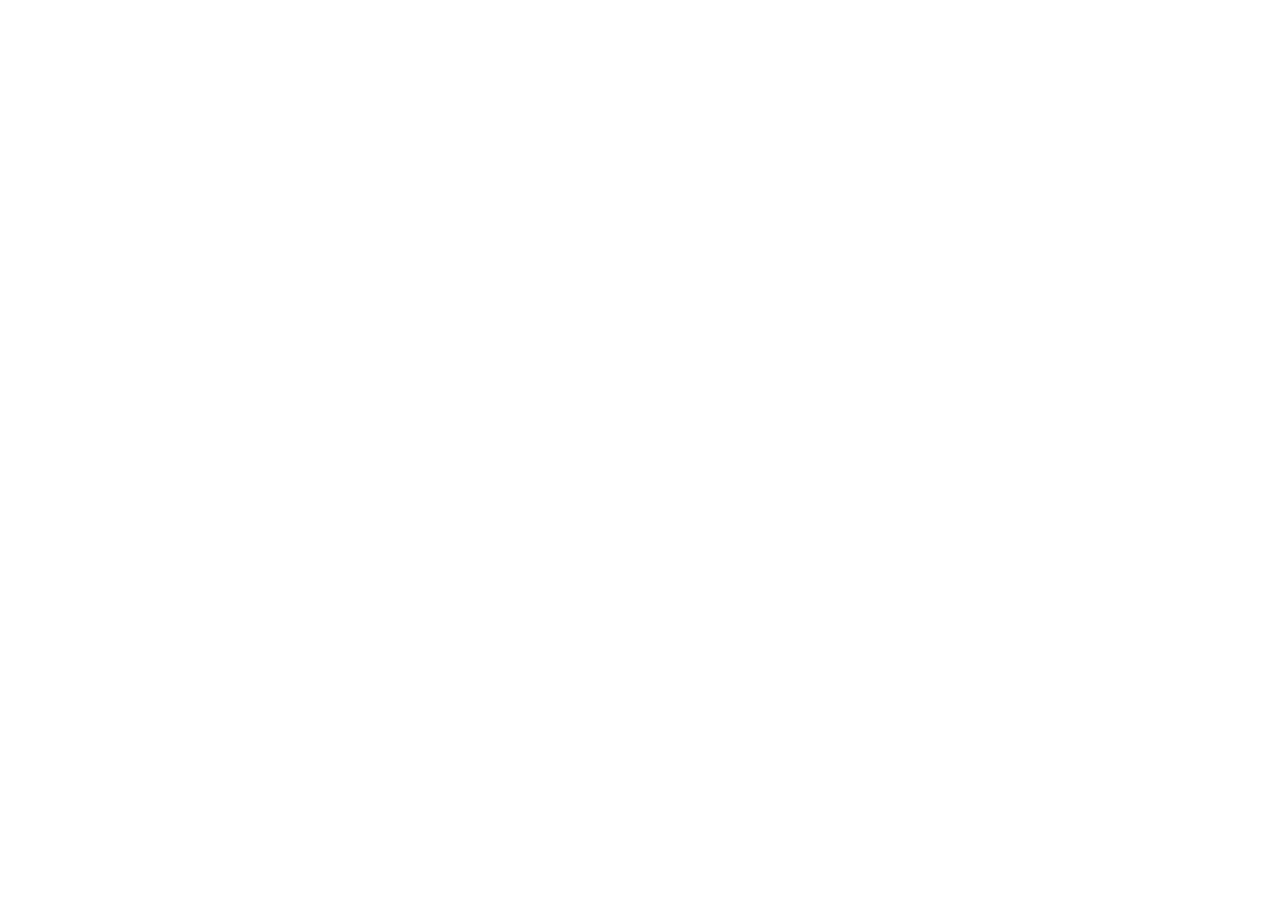
==== Mission-07/index.html @ 87a756aa "任务7" ====
<!DOCTYPE html>
   <html lang="en">
   <head>
     <meta charset="UTF-8">
     <title>首页</title>
     <!-- 引入Bootstrap核心样式文件（必须） -->
     <link rel="stylesheet" href="css/bootstrap.min.css">

     <!-- 你自己的样式或其他文件 -->
     <link rel="stylesheet" href="example.css">
   </head>
   <body>
 
     <!-- 由于Bootstrap的JS插件依赖jQuery，so 引入jQuery -->
     <script src="jquery-1.9.1.min.js"></script>
     <!-- 引入所有的Bootstrap的JS插件 -->
     <script src="bootstrap.js"></script>
     <!-- 你自己的脚本文件 -->
     <script src="example.js"></script>
   </body>
   </html>
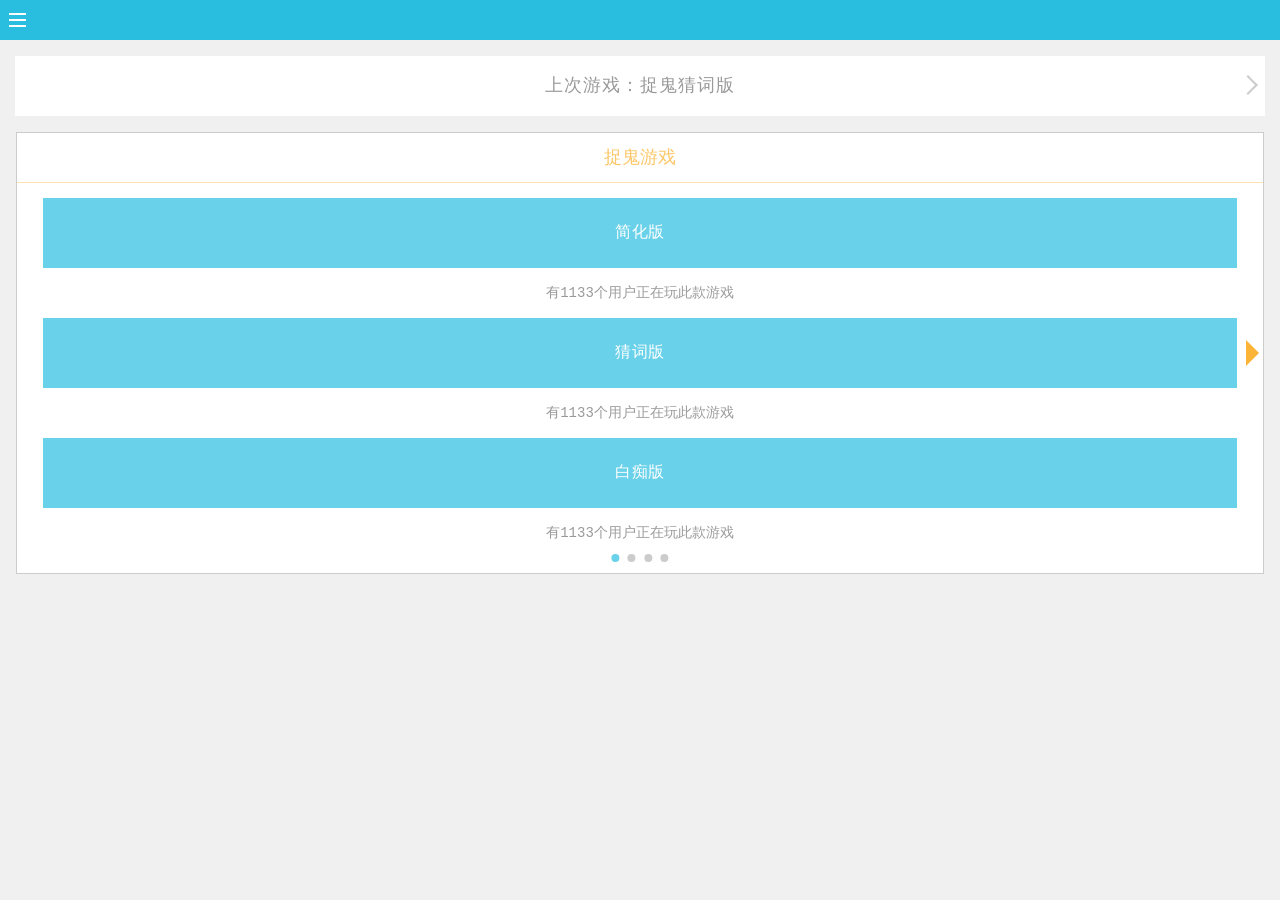
==== commit 92b8b79d: "任务7" ====
--- a/Mission-07/index.html
+++ b/Mission-07/index.html
@@ -1,21 +1,82 @@
 <!DOCTYPE html>
-   <html lang="en">
-   <head>
-     <meta charset="UTF-8">
-     <title>首页</title>
-     <!-- 引入Bootstrap核心样式文件（必须） -->
-     <link rel="stylesheet" href="css/bootstrap.min.css">
+<html lang="en">
 
-     <!-- 你自己的样式或其他文件 -->
-     <link rel="stylesheet" href="example.css">
-   </head>
-   <body>
- 
-     <!-- 由于Bootstrap的JS插件依赖jQuery，so 引入jQuery -->
-     <script src="jquery-1.9.1.min.js"></script>
-     <!-- 引入所有的Bootstrap的JS插件 -->
-     <script src="bootstrap.js"></script>
-     <!-- 你自己的脚本文件 -->
-     <script src="example.js"></script>
-   </body>
-   </html>+<head>
+  <meta charset="UTF-8">
+  <meta name="viewport" content="width=device-width, initial-scale=1.0">
+  <meta http-equiv="X-UA-Compatible" content="ie=edge">
+  <title>首页</title>
+
+  <!-- 引入Bootstrap核心样式文件（必须） -->
+  <link rel="stylesheet" href="css/bootstrap.css">
+  <!-- 你自己的样式或其他文件 -->
+  <link rel="stylesheet" href="css/index.css">
+</head>
+
+<body>
+
+  <!-- -------------------顶栏------------------ -->
+  <header class="nav navbar-fixed-top">
+    <div class="top-bar ">
+      <ul>
+        <li></li>
+        <li></li>
+        <li></li>
+      </ul>
+    </div>
+  </header>
+  <div class="title row">
+    <p class="title-l">上次游戏：捉鬼猜词版</p>
+    <span class="title-r"></span>
+  </div>
+
+  <!------------------- 主题栏 --------------------->
+  <section class="content">
+    <div class="content-t">
+      <p>捉鬼游戏</p>
+    </div>
+
+    <!--------------------- 内容栏 ----------------->
+    <div class="content-m">
+      <div class="row-1">
+        <div onclick="window.open('./play.html')">
+          <p class="mode-1">简化版</p>
+        </div>
+        <p class="player">有1133个用户正在玩此款游戏</p>
+      </div >
+      <div class="row-2">
+        <div onclick="window.open('./play.html')">
+          <p class="mode-2">猜词版</p>
+        </div>
+        <p class="player">有1133个用户正在玩此款游戏</p>
+      </div>
+      <div class="row-3">
+        <div onclick="window.open('./play.html')">
+          <p class="mode-3">白痴版</p>
+        </div>
+        <p class="player">有1133个用户正在玩此款游戏</p>
+      </div>
+    </div>
+    <div class="comtent-r-pic"></div>
+    <div class="list-pic">
+      <ul>
+        <li></li>
+        <li></li>
+        <li></li>
+        <li></li>
+      </ul>
+    </div>
+  </section>
+
+
+
+
+  <!-- 由于Bootstrap的JS插件依赖jQuery -->
+  <script src="jquery-1.9.1.min.js"></script>
+  <!-- 引入所有的Bootstrap的JS插件 -->
+  <script src="bootstrap.js"></script>
+  <!-- 你自己的脚本文件 -->
+  <script src="example.js"></script>
+</body>
+
+</html>
--- a/Mission-07/css/index.css
+++ b/Mission-07/css/index.css
@@ -0,0 +1,124 @@
+body {
+  background: #f0f0f0;
+  color: #9a9a9a;
+  font-family: "Courier New", Courier, monospace;
+}
+header .top-bar {
+  margin-right: 0;
+  padding: 0;
+  width: 100%;
+  height: 40px;
+  background: #29bde0;
+}
+.top-bar {
+  position: fixed;
+}
+.top-bar ul {
+  position: absolute;
+  left: 5px;
+  top: 50%;
+  transform: translateY(-50%);
+  padding: 0;
+}
+.top-bar li {
+  list-style: none;
+  width: 17px;
+  border: 1px solid #fff;
+  margin: 4px;
+}
+.title {
+  margin: 56px 15px 16px;
+  background: #fff;
+  width: auto;
+  height: 60px;
+  font-size: 18px;
+  line-height: 60px;
+  letter-spacing: 1px;
+  text-align: center;
+  position: relative;
+}
+.title:after {
+  content: "";
+  display: block;
+  width: 14px;
+  height: 14px;
+  border-right: 2px solid #ccc;
+  border-top: 2px solid #ccc;
+  -webkit-transform: rotate(45deg);
+  transform: rotate(45deg); /*箭头方向可以自由切换角度*/
+  margin: -48px 0 0;
+  position: absolute;
+  right: 10px;
+}
+/***************主题栏-内容栏 *************/
+.content {
+  height: 442px;
+  margin: 10px 16px;
+  background: #fff;
+  border: 1px solid #ccc;
+  position: relative;
+}
+.content-t p {
+  height: 50px;
+  font-size: 18px;
+  color: #fcc768;
+  text-align: center;
+  line-height: 50px;
+  border-bottom: 1px solid #fde1ae;
+}
+.content-m .mode-1,
+.mode-2,
+.mode-3 {
+  height: 70px;
+  background: #69d1e9;
+  color: #fff;
+  font-size: 16px;
+  letter-spacing: 0.5px;
+  text-align: center;
+  line-height: 70px;
+  margin: 15px 26px;
+}
+.content-m div > div {
+  cursor: pointer;
+}
+.content-m .player {
+  text-align: center;
+  margin: 0 26px;
+}
+/****************** 三角箭头 *****************/
+.comtent-r-pic {
+  font-size: 0;
+  line-height: 0;
+  border-width: 13px;
+  border-color: #fbb435;
+  border-right-width: 0;
+  border-style: dashed;
+  border-left-style: solid;
+  border-top-color: transparent;
+  border-bottom-color: transparent;
+  position: absolute;
+  top: 50%;
+  right: 4px;
+  transform: translateY(-50%);
+}
+
+/***************** 轮播列表样式 *****************/
+.content .list-pic ul {
+  position: absolute;
+  bottom: 0;
+  left: 50%;
+  transform: translateX(-50%);
+  padding: 0;
+  margin-bottom: 5px;
+}
+.content .list-pic li {
+  list-style: none;
+  display: inline-block;
+  width: 8px;
+  height: 8px;
+  border-radius: 50%;
+  background: #ccc;
+}
+.content .list-pic li:first-child {
+  background: #69d1e9;
+}
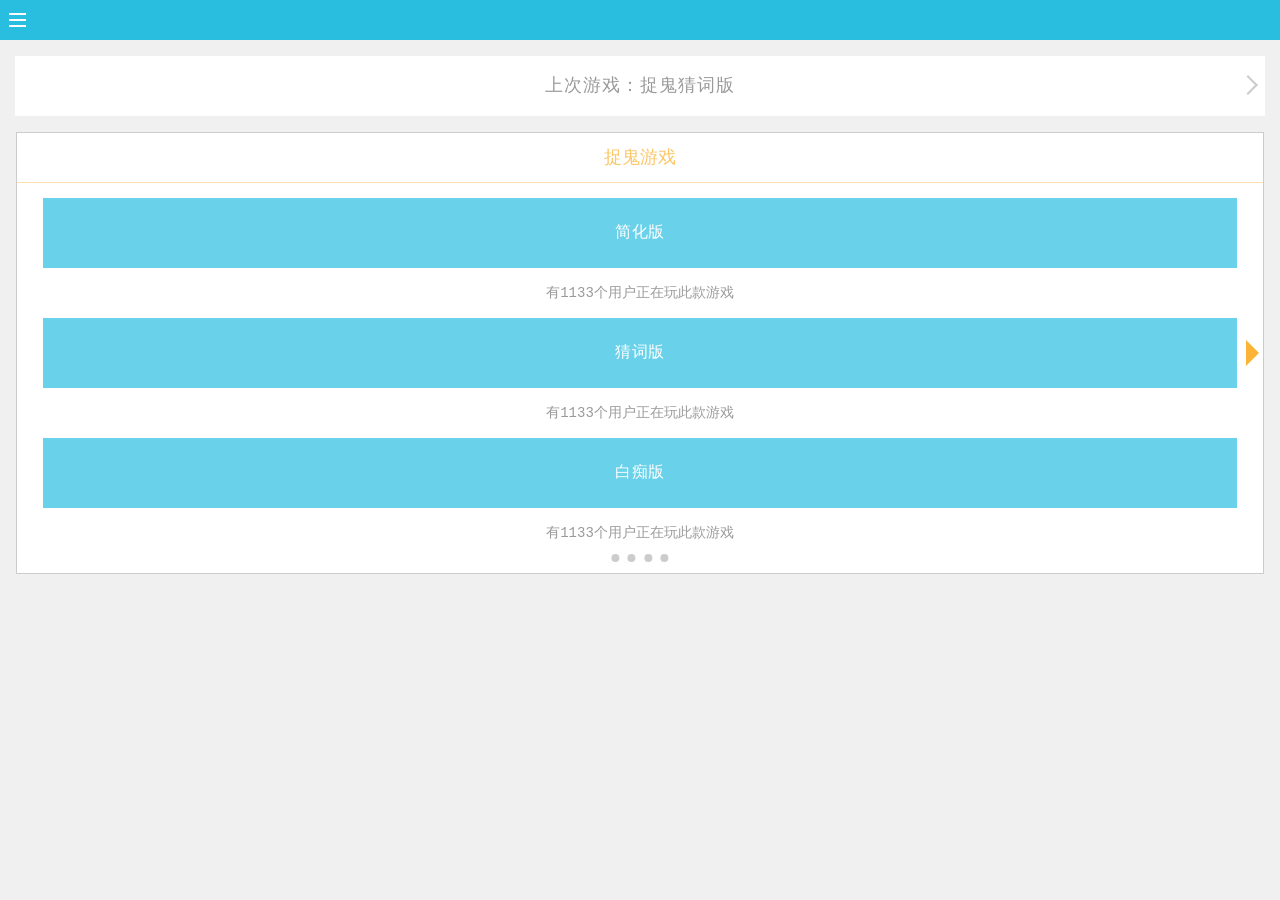
==== commit 04df5e46: "任务7-第二次提交" ====
--- a/Mission-07/index.html
+++ b/Mission-07/index.html
@@ -57,7 +57,7 @@
         <p class="player">有1133个用户正在玩此款游戏</p>
       </div>
     </div>
-    <div class="comtent-r-pic"></div>
+    <div class="content-r-pic"></div>
     <div class="list-pic">
       <ul>
         <li></li>
--- a/Mission-07/css/index.css
+++ b/Mission-07/css/index.css
@@ -86,7 +86,7 @@
   margin: 0 26px;
 }
 /****************** 三角箭头 *****************/
-.comtent-r-pic {
+.content-r-pic {
   font-size: 0;
   line-height: 0;
   border-width: 13px;
@@ -119,6 +119,10 @@
   border-radius: 50%;
   background: #ccc;
 }
-.content .list-pic li:first-child {
+/* .content .list-pic li:first-child {
   background: #69d1e9;
-}
+} */
+.list-pic li:hover {
+  background: #69d1e9;
+  cursor: pointer;
+}
